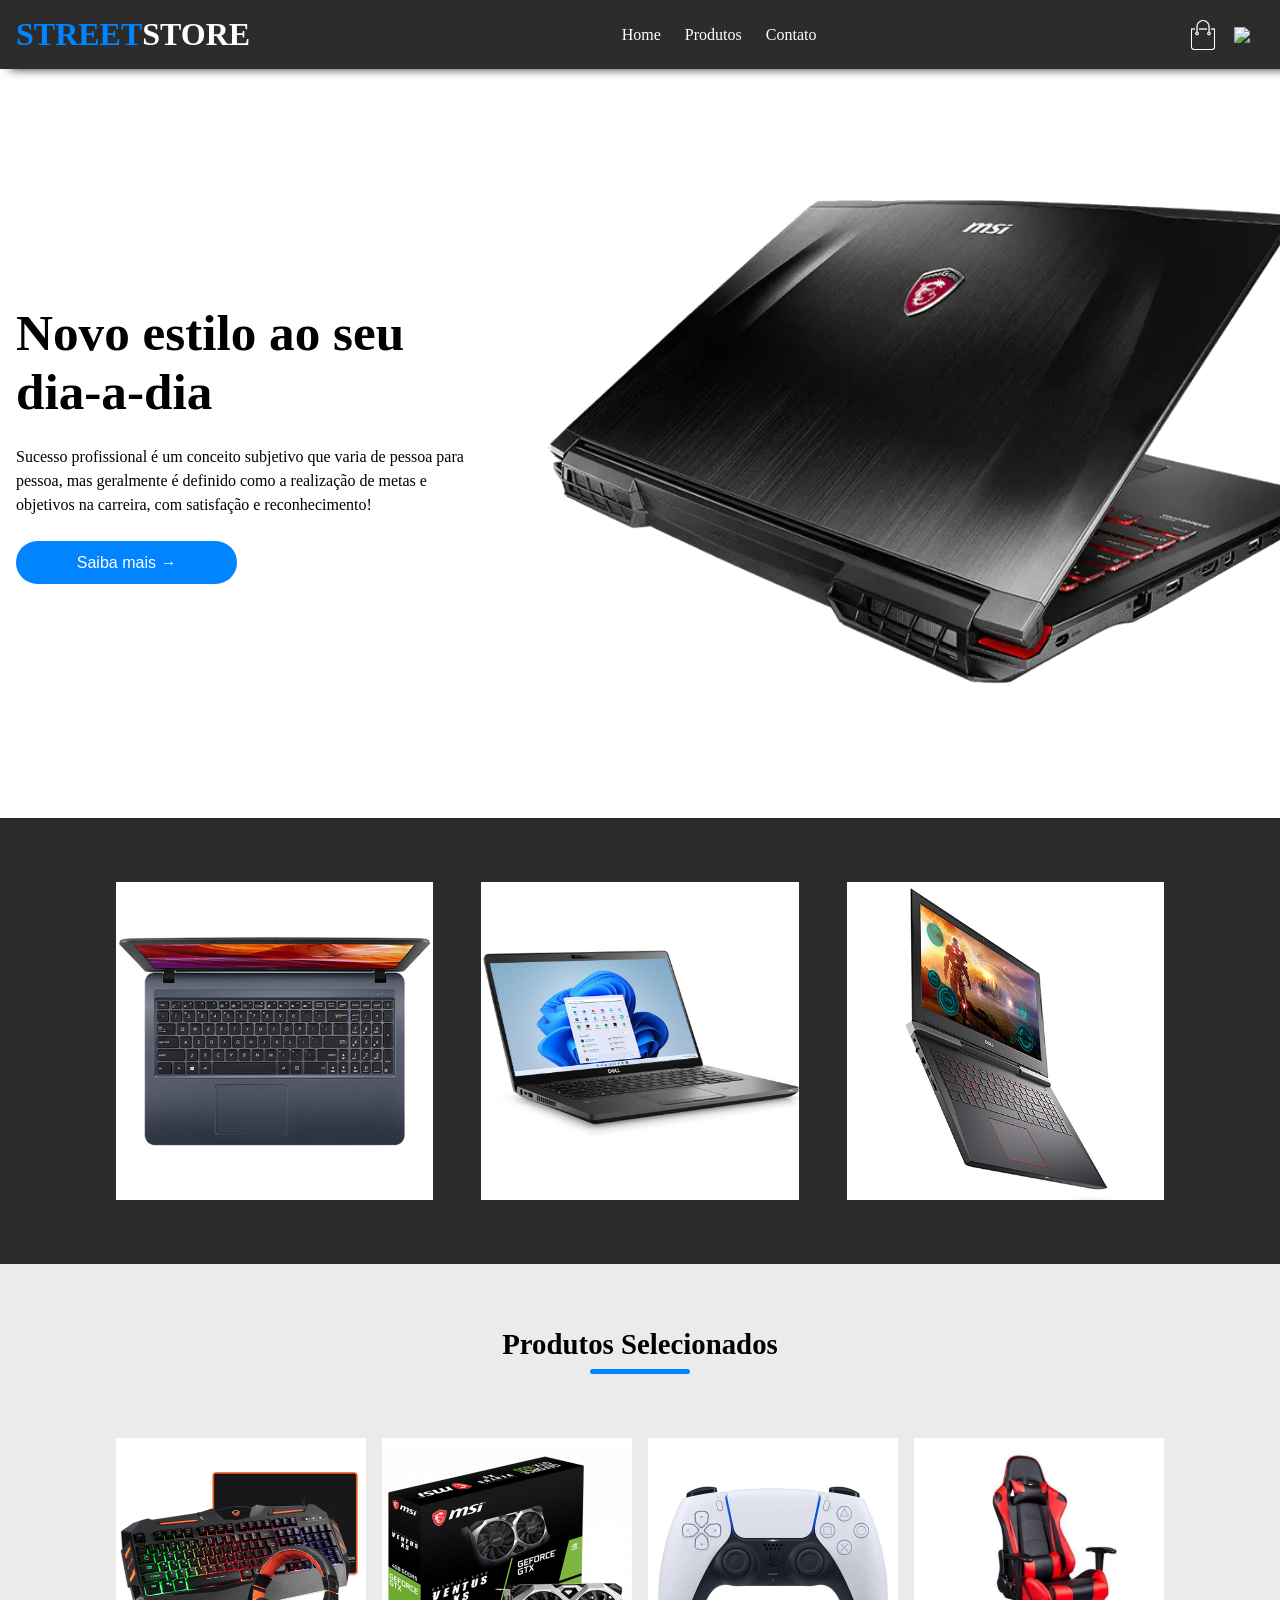
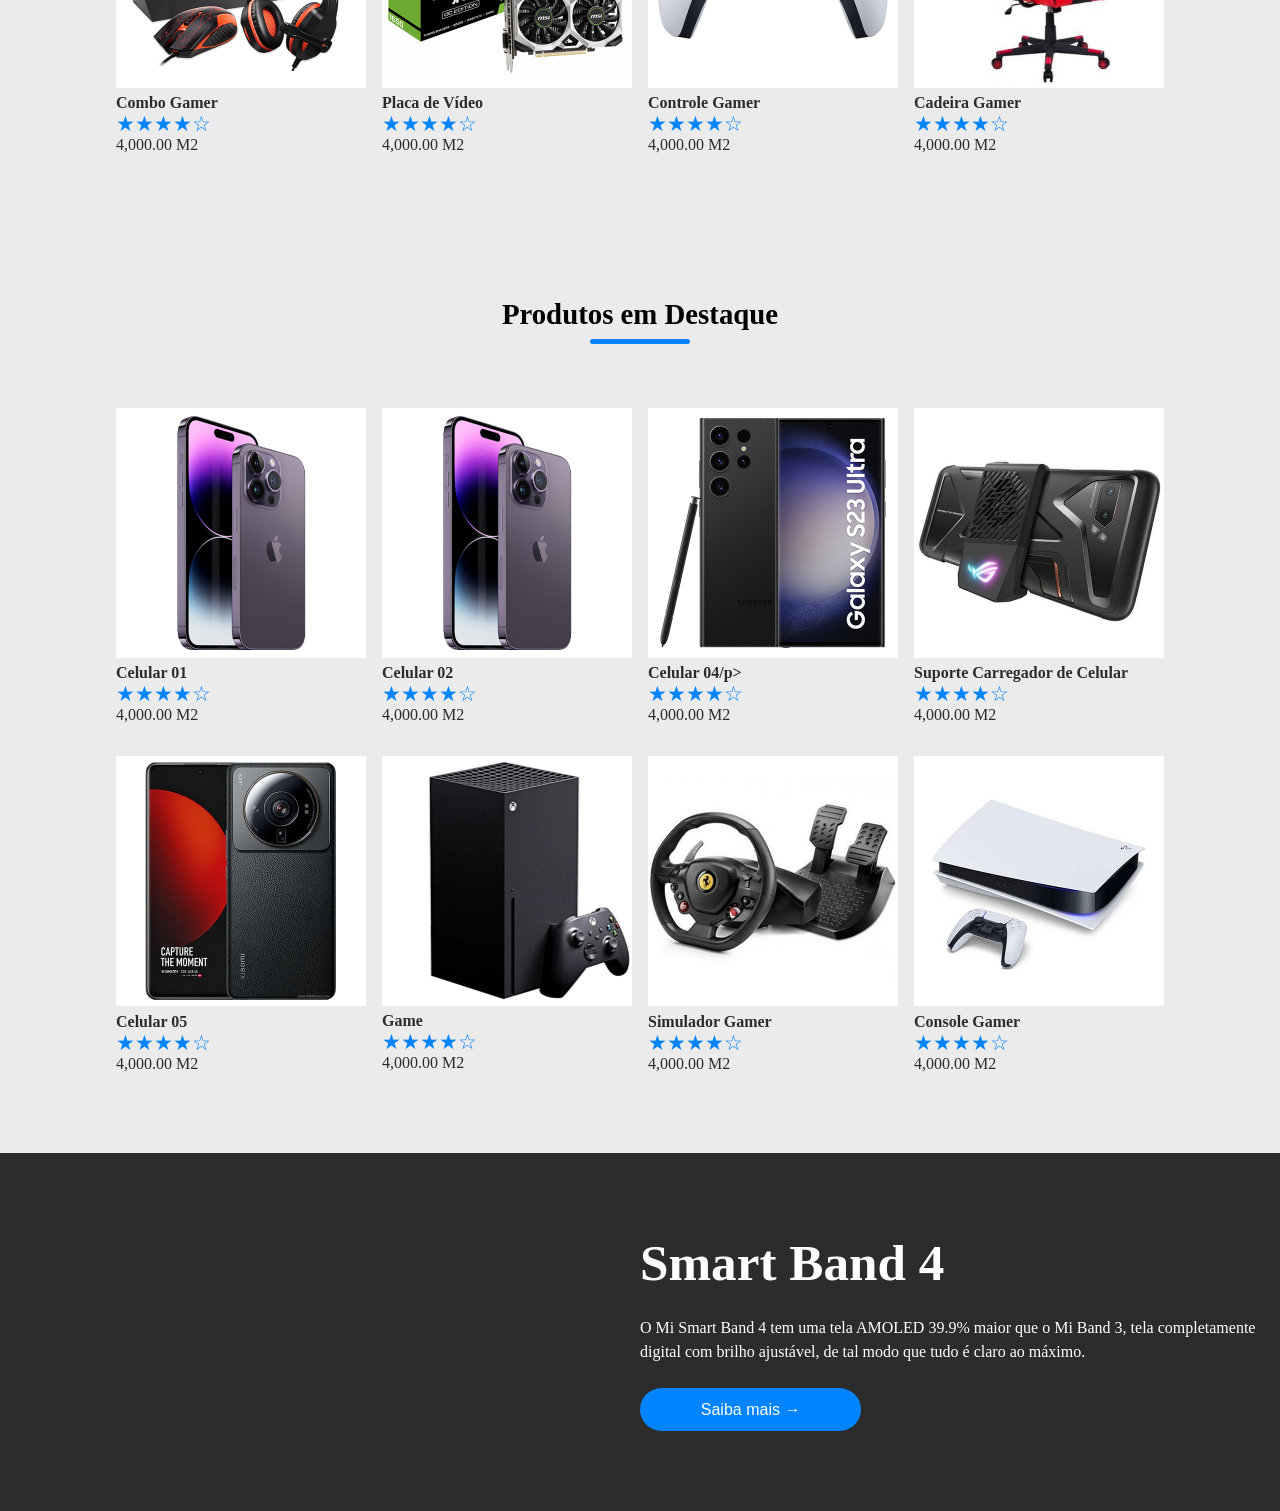
==== index.html @ 82b4ffa1 "Add files via upload" ====
<!DOCTYPE html>
<html lang="pr-br">
<head>
    <meta charset="UTF-8">
    <meta name="viewport" content="width=device-width, initial-scale=1.0">
    <title>Street Store | e-comerce</title>
    <link rel="stylesheet" href="styles/globals.css" />
</head>
<body>
    <div class="navbar show-menu">    
        <div class="header-inner-content">
            <h1 class="logo" >STREET<span>STORE</span></h1>
            <nav>
                 <ul>
                    <li>Home</li>
                    <li>Produtos</li>
                    <li>Contato</li>
                </ul>
            </nav>
            <div class="nav-icon-container">
              <img src="images/cart.png"/>
              <img src="images/menu.png" class="menu-buttom"/>  
            </div>
        </div>
    </div>

    <header>
        <div class="header-inner-content">
            <div class="header-bottom-side">
                <div class="header-bottom-side-left">
                    <h2>Novo estilo ao seu dia-a-dia</h2>
                    <p> Sucesso profissional é um conceito subjetivo que varia de pessoa para pessoa, mas geralmente é definido como a realização de metas e objetivos na carreira, com satisfação e reconhecimento!
                    </p>
                    <button>Saiba mais &#8594;</button>
                </div>
                <div class="header-bottom-side-right">
                    <img src="images/gaming-msi-header.png" alt=""/>
                </div>
            </div>
        </div>
    </header>

    <!-- Main Content -->
     <main>
        <div class="gray-background">
            <div class="page-inner-content">
                <div class="cols cols-3">  <!-- Adicione o traço -->
                    <img src="images/products/product-1.png" alt="" />
                    <img src="images/products/product-2.png" alt="" />
                    <img src="images/products/product-3.png" alt="" />
                </div>
            </div>    
        </div>

        <div>
            <div class="page-inner-content">
                <h3 class="section-title">Produtos Selecionados</h3>
                <div class="subtitle-underline"></div>
                <div class="cols cols-4">
                    <div class="product">
                        <img src="images/products/product-4.png" alt="" />
                        <p class="product-name">Combo Gamer</p>
                        <p class="rate">&#9733;&#9733;&#9733;&#9733;&#9734;</p>
                        <p class="product-price">4,000.00 <span>M2</span></p>
                    </div>
                    <div class="product">
                        <img src="images/products/product-5.png" alt="" />
                        <p class="product-name">Placa de Vídeo</p>
                        <p class="rate">&#9733;&#9733;&#9733;&#9733;&#9734;</p>
                        <p class="product-price">4,000.00 <span>M2</span></p>
                    </div>
                    <div class="product">
                        <img src="images/products/product-6.png" alt="" />
                        <p class="product-name">Controle Gamer</p>
                        <p class="rate">&#9733;&#9733;&#9733;&#9733;&#9734;</p>
                        <p class="product-price">4,000.00 <span>M2</span></p>
                    </div>
                    <div class="product">
                        <img src="images/products/product-7.png" alt="" />
                        <p class="product-name">Cadeira Gamer</p>
                        <p class="rate">&#9733;&#9733;&#9733;&#9733;&#9734;</p>
                        <p class="product-price">4,000.00 <span>M2</span></p>
                    </div>
                </div>
            </div>
             <div>
            <div class="page-inner-content">
                <h3 class="section-title">Produtos em Destaque</h3>
                <div class="subtitle-underline"></div>
                <div class="cols cols-4">
                    <div class="product">
                        <img src="images/products/product-8.png" alt="" />
                        <p class="product-name">Celular 01</p>
                        <p class="rate">&#9733;&#9733;&#9733;&#9733;&#9734;</p>
                        <p class="product-price">4,000.00 <span>M2</span></p>
                    </div>
                    <div class="product">
                        <img src="images/products/product-8.png" alt="" />
                        <p class="product-name">Celular 02</p>
                        <p class="rate">&#9733;&#9733;&#9733;&#9733;&#9734;</p>
                        <p class="product-price">4,000.00 <span>M2</span></p>
                    </div>
                    <div class="product">
                        <img src="images/products/product-9.png" alt="" />
                        <p class="product-name">Celular 04/p>
                        <p class="rate">&#9733;&#9733;&#9733;&#9733;&#9734;</p>
                        <p class="product-price">4,000.00 <span>M2</span></p>
                    </div>
                    <div class="product">
                        <img src="images/products/product-10.png" alt="" />
                        <p class="product-name">Suporte Carregador de Celular</p>
                        <p class="rate">&#9733;&#9733;&#9733;&#9733;&#9734;</p>
                        <p class="product-price">4,000.00 <span>M2</span></p>
                    </div>
                    <div class="product">
                        <img src="images/products/product-11.png" alt="" />
                        <p class="product-name">Celular 05</p>
                        <p class="rate">&#9733;&#9733;&#9733;&#9733;&#9734;</p>
                        <p class="product-price">4,000.00 <span>M2</span></p>
                    </div>
                    <div class="product">
                        <img src="images/products/product-12.png" alt="" />
                        <p class="product-name">Game</p>
                        <p class="rate">&#9733;&#9733;&#9733;&#9733;&#9734;</p>
                        <p class="product-price">4,000.00 <span>M2</span></p>
                    </div>
                    <div class="product">
                        <img src="images/products/product-13.png" alt="" />
                        <p class="product-name">Simulador Gamer</p>
                        <p class="rate">&#9733;&#9733;&#9733;&#9733;&#9734;</p>
                        <p class="product-price">4,000.00 <span>M2</span></p>
                    </div>
                    <div class="product">
                        <img src="images/products/product-14.png" alt="" />
                        <p class="product-name">Console Gamer</p>
                        <p class="rate">&#9733;&#9733;&#9733;&#9733;&#9734;</p>
                        <p class="product-price">4,000.00 <span>M2</span></p>
                    </div>
                </div>
            </div>
        </div>

        <div class="gray-background">
           <div class="header-inner-content">
            <div class="header-bottom-side exclusive-container">
                <div class="header-bottom-side-left">
                    <h2>Smart Band 4</h2>
                    <p> O Mi Smart Band 4 tem uma tela AMOLED 39.9% maior que o Mi Band 3, tela completamente digital com brilho ajustável, de tal modo que tudo é claro ao máximo.
                    </p>
                    <button>Saiba mais &#8594;</button>
                </div>
                <div class="header-bottom-side-right">
                    <img src="images/exclusive.png" alt=""/>
                </div>
            </div>
        </div> 
     </main>

    <script>
    const navbar = document.querySelector(".navbar");
    const menuButton = document.querySelector(".menu-button");  <!-- Corrigido o nome da variável -->

    menuButton.addEventListener("click", () => {
        navbar.classList.toggle("show-menu");  <!-- Corrigido classList -->
    });
</script>
</body>
</html>
---- styles/globals.css ----
*{
    box-sizing: border-box;
    padding: 0;
    margin: 0;
}

.body{
    font-family: Arial;
}

.header-inner-content{
    max-width: 1300px;
    margin-left: auto;
    margin-right: auto;
}

.navbar{
    background-color: #2c2c2c;
    padding: 1rem;
    position: sticky;
    top: 0;
    box-shadow: 10px 0px 10px #2c2c2c;
    z-index: 99;
}

.navbar>div{
    display: flex;
    align-items: center;
    justify-content: space-between;
    position: relative;
}

.navbar .header-inner-content nav ul {
    display: flex;
    list-style: none;
    gap: 1.5rem;
}

.navbar .header-inner-content nav ul li {
    color: #fff;
    cursor: pointer;
    transition: all 0.2s;
}

.navbar .header-inner-content nav ul li:hover {
    transform: translateY(-5px);
    font-weight: bold;
}
.logo{
   color: #0084ff; 
}

.logo span{
    color:#fff
}

.nav-ul{
    display: flex;
    list-style: none;
    align-items: center;
}

.nav-icon-container{
   display: flex; 
   align-items: center;
}

.nav-icon-container img{
    width: 30px;
    cursor: pointer;
}

.nav-icon-container img:first-child{
    margin-right: 1rem;
}

.nav-ul-li{
    color: #fff;
    margin-right: 1.5rem;
    cursor: pointer;
}

.nav-ul-li: hover{
    transform: translateY(-5px);
    Transition: all 0.2s;
    font-weight: bold; 
}

.menu-button{
    display: block;
    cursor: pointer;
}

.header{
    background-image: radial-gradient(#fff,#c7c7c7);
}

.header-bottom-side{
    display:flex;
    align-items: center;
    justify-self: center;
    padding: 1rem;
}

.header-bottom-side-left{
    height: 100%;
    flex-basis: 50%;
}

.header-bottom-side-left h2{
    font-size: 3.2rem;
    margin-bottom: 1.5rem;
}

.header-bottom-side-left p{
    line-height: 1.5rem;
    margin-bottom: 1.5rem;
}

.header-bottom-side-left button{
    background-color: #0084ff;
    border: none;
    cursor: pointer;
    padding: 0.8rem 3.8rem;
    border-radius: 9999px;
    color:#fff;
    font-weight: 500;
    font-size: 1rem;
    transition: all 0.2s;
}

.header-bottom-side-left button:hover{
    background-color: #004c94;
}

.header-bottom-side-hight{
    flex-basis: 50%;
    display: flex;
    align-items: center;
    justify-content: center;
}

.header-bottom-side-right img{
    width: 115%;
}

/* Media Queries */
@media (max-width: 801px){
    .logo{
        font-size: 1.2rem;
    }

    .menu-button{
        display:none;
        
    }

    .header-bottom-side{
        flex-direction: column;
        text-align: center;
        padding-top: 4rem;
    }

    .nav{
        position: absolute;
        background-color: #2c2c2c;
        width: 100%;
        top: 47px;
        display: block;
    }

    .show-menu nav{
        display: block;
    }

    .nav-ul{
        flex-direction: column;
    }

    .nav-ul-li{
        text-align:center;
        padding: 0.8rem;
    }

}

/* Header */

/* Main Content */

main{
    background-color: #ebebeb;
}

.gray-background{
    background-color: #2c2c2c;
}

.page-inner-content{
    max-width: 1080px;
    margin: 0 auto;
}

.cols{
    display: grid;
    justify-content: space-evenly;
    padding: 4rem 1rem;
}

.cols-3{
    grid-template-columns: repeat(3, 1fr);
    gap: 3rem;
}

.cols-3 img{
    max-width: 100%;
}

.cols-4 img{
    max-width: 100%;
}

.cols-4{
    grid-template-columns: repeat(4, 1fr);
    gap: 1rem;  
}

.cols>*{
    cursor: pointer;
    transition: all 0.2s;
}

.cols>*:hover{
    transform: translateY(-5px);
}

.section-title{
    text-align: center;
    margin-top: 4rem;
    font-size: 1.8rem;

}

.subtitle-underline{
    width: 100px;
    height: 5px;
    background: #0084ff;
    border-radius: 9999px;
    margin: 8px auto 0 auto;
}

.product{
    color: #2c2c2c;
    margin-bottom: 1rem;
    display: flex;
    flex-direction: column;
}

.product-name{
    font-weight: 600;
    margin-top: 0.4rem;
}

.rate{
    color: #0084ff;
    font-size: 1.3rem;
}

.product-price apan{
    font-weight: 600;
}

.exclusive-container{
    color: #fff;
    flex-direction: row-reverse;
    padding: 5rem 1rem;   
}

.exclusive-container img{
    max-width: 500px;

}
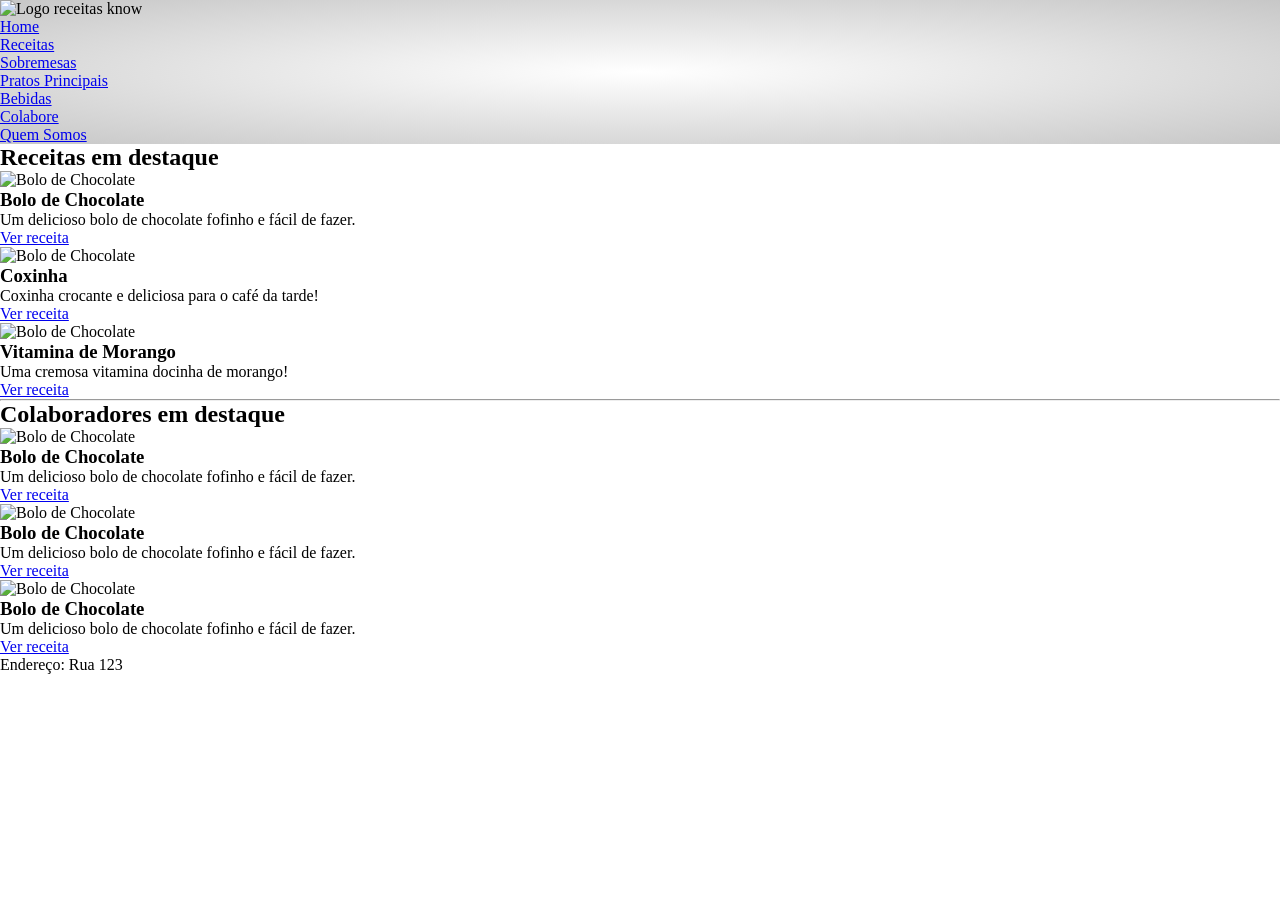
==== commit bb34bcb6: "Add files via upload" ====
--- a/index.html
+++ b/index.html
@@ -1,169 +1,93 @@
 <!DOCTYPE html>
-<html lang="pr-br">
+<html lang="pt-br">
+
 <head>
     <meta charset="UTF-8">
     <meta name="viewport" content="width=device-width, initial-scale=1.0">
-    <title>Street Store | e-comerce</title>
-    <link rel="stylesheet" href="styles/globals.css" />
+    <link rel="stylesheet" href="styles/globals.css">
+    <title>Receitas Know</title>
+    <link rel="icon" type="image/x-icon" href="imagens/favicon.ico">
 </head>
+
 <body>
-    <div class="navbar show-menu">    
-        <div class="header-inner-content">
-            <h1 class="logo" >STREET<span>STORE</span></h1>
-            <nav>
-                 <ul>
-                    <li>Home</li>
-                    <li>Produtos</li>
-                    <li>Contato</li>
-                </ul>
-            </nav>
-            <div class="nav-icon-container">
-              <img src="images/cart.png"/>
-              <img src="images/menu.png" class="menu-buttom"/>  
+    <header class="header"">
+        <img src=" imagens/logo2.png" alt="Logo receitas know" width="2000" height="130px">
+
+        <nav>
+            <ul class="menu">
+                <li><a href="#">Home</a></li>
+                <li class="dropdown">
+                    <a href="#">Receitas</a>
+                    <ul class="submenu">
+                        <li><a href="#">Sobremesas</a></li>
+                        <li><a href="#">Pratos Principais</a></li>
+                        <li><a href="#">Bebidas</a></li>
+                    </ul>
+                </li>
+                <li><a href="#">Colabore</a></li>
+                <li><a href="#">Quem Somos</a></li>
+            </ul>
+        </nav>
+    </header>
+
+    <!--FAZER TODO O SITE DENTRO DESSA DIV, PROIBIDO EXCLUIR ELA-->
+    <div id="sitetodo">
+        <h2>Receitas em destaque</h2>
+        <div class="tabelareceitas">
+            <div class="card">
+                <img src="imagens/bolochocolate.jpg" alt="Bolo de Chocolate">
+                <h3>Bolo de Chocolate</h3>
+                <p>Um delicioso bolo de chocolate fofinho e fácil de fazer.</p>
+                <a href="#" class="btn">Ver receita</a>
+            </div>
+
+            <div class="card">
+                <img src="imagens/coxinha.jpg" alt="Bolo de Chocolate">
+                <h3>Coxinha</h3>
+                <p>Coxinha crocante e deliciosa para o café da tarde!</p>
+                <a href="#" class="btn">Ver receita</a>
+            </div>
+
+            <div class="card">
+                <img src="imagens/vitmorango.jpg" alt="Bolo de Chocolate">
+                <h3>Vitamina de Morango</h3>
+                <p>Uma cremosa vitamina docinha de morango!</p>
+                <a href="#" class="btn">Ver receita</a>
+            </div>
+        </div>
+
+        <hr>
+
+        <h2>Colaboradores em destaque</h2>
+
+        <div class="tabelareceitas">
+            <div class="card">
+                <img src="imagens/bolochocolate.jpg" alt="Bolo de Chocolate">
+                <h3>Bolo de Chocolate</h3>
+                <p>Um delicioso bolo de chocolate fofinho e fácil de fazer.</p>
+                <a href="#" class="btn">Ver receita</a>
+            </div>
+
+            <div class="card">
+                <img src="imagens/bolochocolate.jpg" alt="Bolo de Chocolate">
+                <h3>Bolo de Chocolate</h3>
+                <p>Um delicioso bolo de chocolate fofinho e fácil de fazer.</p>
+                <a href="#" class="btn">Ver receita</a>
+            </div>
+
+            <div class="card">
+                <img src="imagens/bolochocolate.jpg" alt="Bolo de Chocolate">
+                <h3>Bolo de Chocolate</h3>
+                <p>Um delicioso bolo de chocolate fofinho e fácil de fazer.</p>
+                <a href="#" class="btn">Ver receita</a>
             </div>
         </div>
     </div>
 
-    <header>
-        <div class="header-inner-content">
-            <div class="header-bottom-side">
-                <div class="header-bottom-side-left">
-                    <h2>Novo estilo ao seu dia-a-dia</h2>
-                    <p> Sucesso profissional é um conceito subjetivo que varia de pessoa para pessoa, mas geralmente é definido como a realização de metas e objetivos na carreira, com satisfação e reconhecimento!
-                    </p>
-                    <button>Saiba mais &#8594;</button>
-                </div>
-                <div class="header-bottom-side-right">
-                    <img src="images/gaming-msi-header.png" alt=""/>
-                </div>
-            </div>
-        </div>
-    </header>
 
-    <!-- Main Content -->
-     <main>
-        <div class="gray-background">
-            <div class="page-inner-content">
-                <div class="cols cols-3">  <!-- Adicione o traço -->
-                    <img src="images/products/product-1.png" alt="" />
-                    <img src="images/products/product-2.png" alt="" />
-                    <img src="images/products/product-3.png" alt="" />
-                </div>
-            </div>    
-        </div>
+    <footer>
+        <p>Endereço: Rua 123</p>
+    </footer>
+</body>
 
-        <div>
-            <div class="page-inner-content">
-                <h3 class="section-title">Produtos Selecionados</h3>
-                <div class="subtitle-underline"></div>
-                <div class="cols cols-4">
-                    <div class="product">
-                        <img src="images/products/product-4.png" alt="" />
-                        <p class="product-name">Combo Gamer</p>
-                        <p class="rate">&#9733;&#9733;&#9733;&#9733;&#9734;</p>
-                        <p class="product-price">4,000.00 <span>M2</span></p>
-                    </div>
-                    <div class="product">
-                        <img src="images/products/product-5.png" alt="" />
-                        <p class="product-name">Placa de Vídeo</p>
-                        <p class="rate">&#9733;&#9733;&#9733;&#9733;&#9734;</p>
-                        <p class="product-price">4,000.00 <span>M2</span></p>
-                    </div>
-                    <div class="product">
-                        <img src="images/products/product-6.png" alt="" />
-                        <p class="product-name">Controle Gamer</p>
-                        <p class="rate">&#9733;&#9733;&#9733;&#9733;&#9734;</p>
-                        <p class="product-price">4,000.00 <span>M2</span></p>
-                    </div>
-                    <div class="product">
-                        <img src="images/products/product-7.png" alt="" />
-                        <p class="product-name">Cadeira Gamer</p>
-                        <p class="rate">&#9733;&#9733;&#9733;&#9733;&#9734;</p>
-                        <p class="product-price">4,000.00 <span>M2</span></p>
-                    </div>
-                </div>
-            </div>
-             <div>
-            <div class="page-inner-content">
-                <h3 class="section-title">Produtos em Destaque</h3>
-                <div class="subtitle-underline"></div>
-                <div class="cols cols-4">
-                    <div class="product">
-                        <img src="images/products/product-8.png" alt="" />
-                        <p class="product-name">Celular 01</p>
-                        <p class="rate">&#9733;&#9733;&#9733;&#9733;&#9734;</p>
-                        <p class="product-price">4,000.00 <span>M2</span></p>
-                    </div>
-                    <div class="product">
-                        <img src="images/products/product-8.png" alt="" />
-                        <p class="product-name">Celular 02</p>
-                        <p class="rate">&#9733;&#9733;&#9733;&#9733;&#9734;</p>
-                        <p class="product-price">4,000.00 <span>M2</span></p>
-                    </div>
-                    <div class="product">
-                        <img src="images/products/product-9.png" alt="" />
-                        <p class="product-name">Celular 04/p>
-                        <p class="rate">&#9733;&#9733;&#9733;&#9733;&#9734;</p>
-                        <p class="product-price">4,000.00 <span>M2</span></p>
-                    </div>
-                    <div class="product">
-                        <img src="images/products/product-10.png" alt="" />
-                        <p class="product-name">Suporte Carregador de Celular</p>
-                        <p class="rate">&#9733;&#9733;&#9733;&#9733;&#9734;</p>
-                        <p class="product-price">4,000.00 <span>M2</span></p>
-                    </div>
-                    <div class="product">
-                        <img src="images/products/product-11.png" alt="" />
-                        <p class="product-name">Celular 05</p>
-                        <p class="rate">&#9733;&#9733;&#9733;&#9733;&#9734;</p>
-                        <p class="product-price">4,000.00 <span>M2</span></p>
-                    </div>
-                    <div class="product">
-                        <img src="images/products/product-12.png" alt="" />
-                        <p class="product-name">Game</p>
-                        <p class="rate">&#9733;&#9733;&#9733;&#9733;&#9734;</p>
-                        <p class="product-price">4,000.00 <span>M2</span></p>
-                    </div>
-                    <div class="product">
-                        <img src="images/products/product-13.png" alt="" />
-                        <p class="product-name">Simulador Gamer</p>
-                        <p class="rate">&#9733;&#9733;&#9733;&#9733;&#9734;</p>
-                        <p class="product-price">4,000.00 <span>M2</span></p>
-                    </div>
-                    <div class="product">
-                        <img src="images/products/product-14.png" alt="" />
-                        <p class="product-name">Console Gamer</p>
-                        <p class="rate">&#9733;&#9733;&#9733;&#9733;&#9734;</p>
-                        <p class="product-price">4,000.00 <span>M2</span></p>
-                    </div>
-                </div>
-            </div>
-        </div>
-
-        <div class="gray-background">
-           <div class="header-inner-content">
-            <div class="header-bottom-side exclusive-container">
-                <div class="header-bottom-side-left">
-                    <h2>Smart Band 4</h2>
-                    <p> O Mi Smart Band 4 tem uma tela AMOLED 39.9% maior que o Mi Band 3, tela completamente digital com brilho ajustável, de tal modo que tudo é claro ao máximo.
-                    </p>
-                    <button>Saiba mais &#8594;</button>
-                </div>
-                <div class="header-bottom-side-right">
-                    <img src="images/exclusive.png" alt=""/>
-                </div>
-            </div>
-        </div> 
-     </main>
-
-    <script>
-    const navbar = document.querySelector(".navbar");
-    const menuButton = document.querySelector(".menu-button");  <!-- Corrigido o nome da variável -->
-
-    menuButton.addEventListener("click", () => {
-        navbar.classList.toggle("show-menu");  <!-- Corrigido classList -->
-    });
-</script>
-</body>
-</html>
-
+</html>
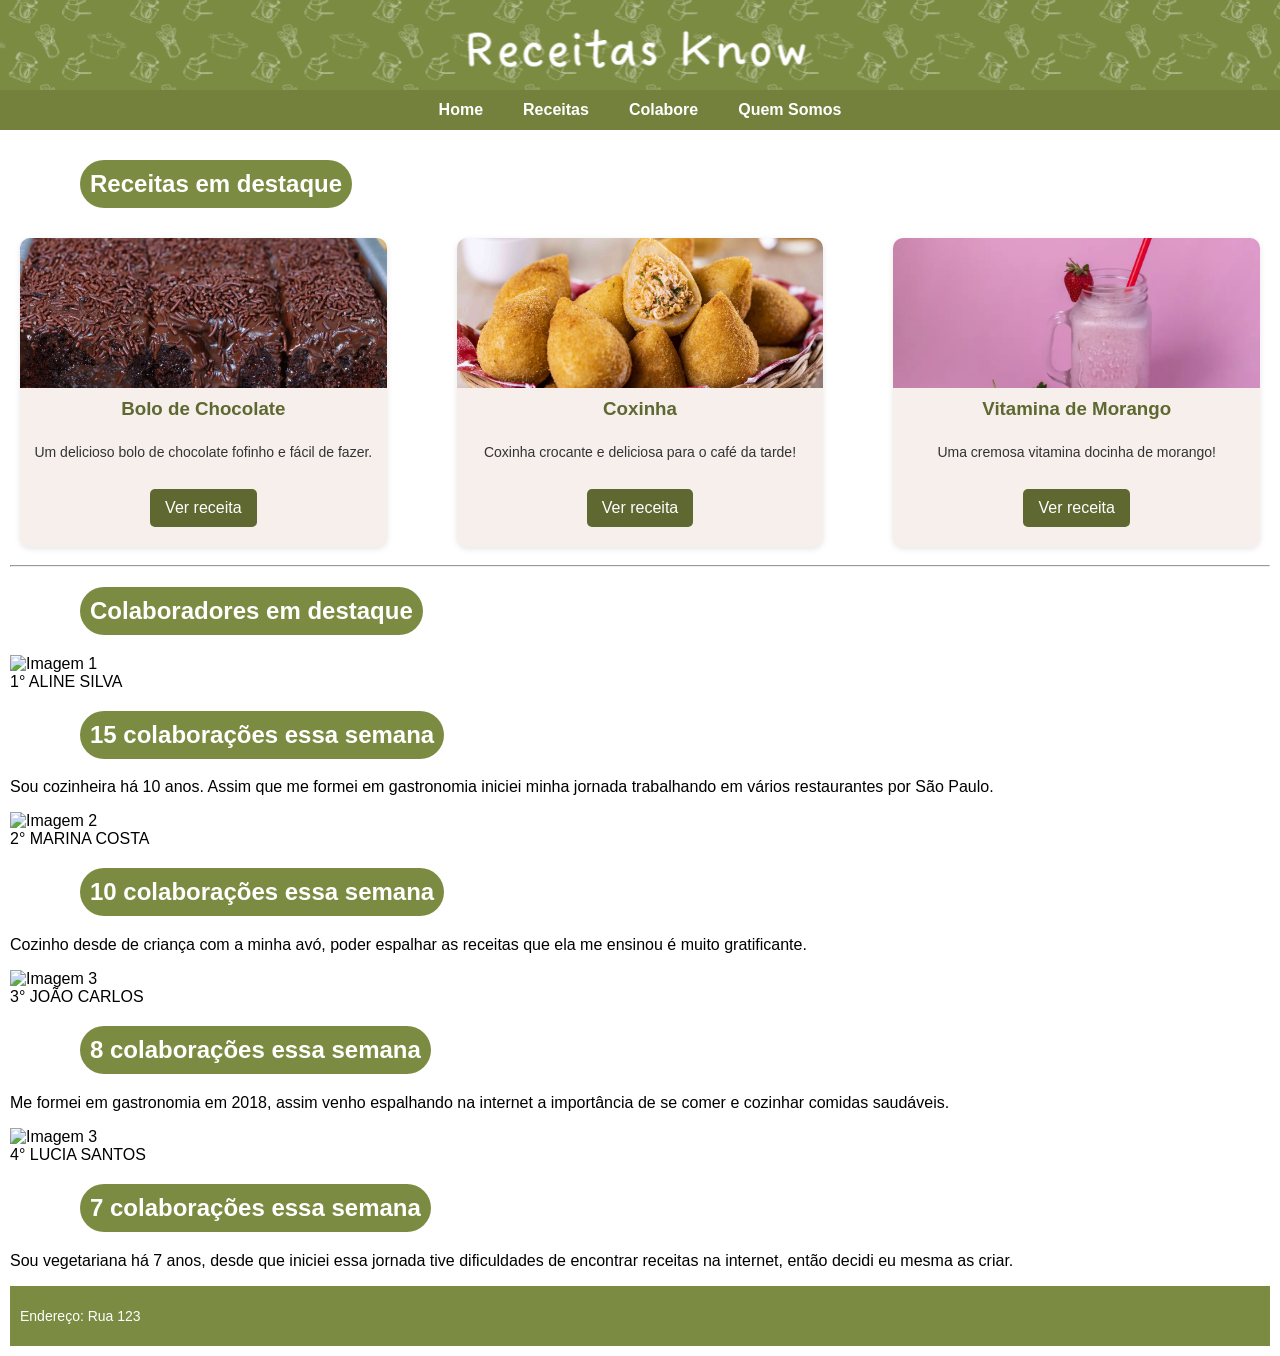
==== commit 08162450: "Add files via upload" ====
--- a/index.html
+++ b/index.html
@@ -59,35 +59,51 @@
         <hr>
 
         <h2>Colaboradores em destaque</h2>
-
-        <div class="tabelareceitas">
-            <div class="card">
-                <img src="imagens/bolochocolate.jpg" alt="Bolo de Chocolate">
-                <h3>Bolo de Chocolate</h3>
-                <p>Um delicioso bolo de chocolate fofinho e fácil de fazer.</p>
-                <a href="#" class="btn">Ver receita</a>
+        <div class="container">
+            <div class="cardcolab">
+                <img src="imagens/cozinheira1.jpg" alt="Imagem 1">
+                <div class="info">
+                    <span class="nomepessoa">1° ALINE SILVA</span>
+                    <h2 id="titulo">15 colaborações essa semana</h2>
+                    <p class="descricao">Sou cozinheira há 10 anos. Assim que me formei em gastronomia iniciei minha jornada trabalhando em vários restaurantes por São Paulo.</p>
+                </div>
             </div>
 
-            <div class="card">
-                <img src="imagens/bolochocolate.jpg" alt="Bolo de Chocolate">
-                <h3>Bolo de Chocolate</h3>
-                <p>Um delicioso bolo de chocolate fofinho e fácil de fazer.</p>
-                <a href="#" class="btn">Ver receita</a>
+            <div class="cardcolab">
+                <img src="imagens/cozinheira2.jpg" alt="Imagem 2">
+                <div class="info">
+                    <span class="nomepessoa">2° MARINA COSTA</span>
+                    <h2 id="titulo">10 colaborações essa semana</h2>
+                    <p class="descricao">Cozinho desde de criança com a minha avó, poder espalhar as receitas que ela me ensinou é muito gratificante.</p>
+                </div>
             </div>
 
-            <div class="card">
-                <img src="imagens/bolochocolate.jpg" alt="Bolo de Chocolate">
-                <h3>Bolo de Chocolate</h3>
-                <p>Um delicioso bolo de chocolate fofinho e fácil de fazer.</p>
-                <a href="#" class="btn">Ver receita</a>
+            <div class="cardcolab">
+                <img src="imagens/cozinheiro3.jpg" alt="Imagem 3">
+                <div class="info">
+                    <span class="nomepessoa">3° JOÃO CARLOS</span>
+                    <h2 id="titulo">8 colaborações essa semana</h2>
+                    <p class="descricao">Me formei em gastronomia em 2018, assim venho espalhando na internet a importância de se comer e cozinhar comidas saudáveis.</p>
+                </div>
             </div>
+
+            <div class="cardcolab">
+                <img src="imagens/cozinheira4.jpg" alt="Imagem 3">
+                <div class="info">
+                    <span class="nomepessoa">4° LUCIA SANTOS</span>
+                    <h2 id="titulo">7 colaborações essa semana</h2>
+                    <p class="descricao">Sou vegetariana há 7 anos, desde que iniciei essa jornada tive dificuldades de encontrar receitas na internet, então decidi eu mesma as criar.</p>
+                    </div>
+                </div>
+
+        
         </div>
-    </div>
+        <footer>
+            <p>Endereço: Rua 123</p>
+        </footer>
+        
 
-
-    <footer>
-        <p>Endereço: Rua 123</p>
-    </footer>
+        
 </body>
 
 </html>
--- a/styles/globals.css
+++ b/styles/globals.css
@@ -1,282 +1,232 @@
-*{
-    box-sizing: border-box;
-    padding: 0;
-    margin: 0;
-}
-
-.body{
-    font-family: Arial;
-}
-
-.header-inner-content{
-    max-width: 1300px;
-    margin-left: auto;
-    margin-right: auto;
-}
-
-.navbar{
-    background-color: #2c2c2c;
-    padding: 1rem;
-    position: sticky;
-    top: 0;
-    box-shadow: 10px 0px 10px #2c2c2c;
-    z-index: 99;
-}
-
-.navbar>div{
-    display: flex;
-    align-items: center;
-    justify-content: space-between;
-    position: relative;
-}
-
-.navbar .header-inner-content nav ul {
-    display: flex;
-    list-style: none;
-    gap: 1.5rem;
-}
-
-.navbar .header-inner-content nav ul li {
-    color: #fff;
-    cursor: pointer;
-    transition: all 0.2s;
-}
-
-.navbar .header-inner-content nav ul li:hover {
-    transform: translateY(-5px);
-    font-weight: bold;
-}
-.logo{
-   color: #0084ff; 
-}
-
-.logo span{
-    color:#fff
-}
-
-.nav-ul{
-    display: flex;
-    list-style: none;
-    align-items: center;
-}
-
-.nav-icon-container{
-   display: flex; 
-   align-items: center;
-}
-
-.nav-icon-container img{
-    width: 30px;
-    cursor: pointer;
-}
-
-.nav-icon-container img:first-child{
-    margin-right: 1rem;
-}
-
-.nav-ul-li{
-    color: #fff;
-    margin-right: 1.5rem;
-    cursor: pointer;
-}
-
-.nav-ul-li: hover{
-    transform: translateY(-5px);
-    Transition: all 0.2s;
-    font-weight: bold; 
-}
-
-.menu-button{
-    display: block;
-    cursor: pointer;
-}
-
-.header{
-    background-image: radial-gradient(#fff,#c7c7c7);
-}
-
-.header-bottom-side{
-    display:flex;
-    align-items: center;
-    justify-self: center;
-    padding: 1rem;
-}
-
-.header-bottom-side-left{
-    height: 100%;
-    flex-basis: 50%;
-}
-
-.header-bottom-side-left h2{
-    font-size: 3.2rem;
-    margin-bottom: 1.5rem;
-}
-
-.header-bottom-side-left p{
-    line-height: 1.5rem;
-    margin-bottom: 1.5rem;
-}
-
-.header-bottom-side-left button{
-    background-color: #0084ff;
-    border: none;
-    cursor: pointer;
-    padding: 0.8rem 3.8rem;
-    border-radius: 9999px;
-    color:#fff;
-    font-weight: 500;
-    font-size: 1rem;
-    transition: all 0.2s;
-}
-
-.header-bottom-side-left button:hover{
-    background-color: #004c94;
-}
-
-.header-bottom-side-hight{
-    flex-basis: 50%;
-    display: flex;
-    align-items: center;
-    justify-content: center;
-}
-
-.header-bottom-side-right img{
-    width: 115%;
-}
-
-/* Media Queries */
-@media (max-width: 801px){
-    .logo{
-        font-size: 1.2rem;
-    }
-
-    .menu-button{
-        display:none;
-        
-    }
-
-    .header-bottom-side{
-        flex-direction: column;
-        text-align: center;
-        padding-top: 4rem;
-    }
-
-    .nav{
-        position: absolute;
-        background-color: #2c2c2c;
-        width: 100%;
-        top: 47px;
-        display: block;
-    }
-
-    .show-menu nav{
-        display: block;
-    }
-
-    .nav-ul{
-        flex-direction: column;
-    }
-
-    .nav-ul-li{
-        text-align:center;
-        padding: 0.8rem;
-    }
-
-}
-
-/* Header */
-
-/* Main Content */
-
-main{
-    background-color: #ebebeb;
-}
-
-.gray-background{
-    background-color: #2c2c2c;
-}
-
-.page-inner-content{
-    max-width: 1080px;
-    margin: 0 auto;
-}
-
-.cols{
-    display: grid;
-    justify-content: space-evenly;
-    padding: 4rem 1rem;
-}
-
-.cols-3{
-    grid-template-columns: repeat(3, 1fr);
-    gap: 3rem;
-}
-
-.cols-3 img{
-    max-width: 100%;
-}
-
-.cols-4 img{
-    max-width: 100%;
-}
-
-.cols-4{
-    grid-template-columns: repeat(4, 1fr);
-    gap: 1rem;  
-}
-
-.cols>*{
-    cursor: pointer;
-    transition: all 0.2s;
-}
-
-.cols>*:hover{
-    transform: translateY(-5px);
-}
-
-.section-title{
-    text-align: center;
-    margin-top: 4rem;
-    font-size: 1.8rem;
-
-}
-
-.subtitle-underline{
-    width: 100px;
-    height: 5px;
-    background: #0084ff;
-    border-radius: 9999px;
-    margin: 8px auto 0 auto;
-}
-
-.product{
-    color: #2c2c2c;
-    margin-bottom: 1rem;
-    display: flex;
-    flex-direction: column;
-}
-
-.product-name{
-    font-weight: 600;
-    margin-top: 0.4rem;
-}
-
-.rate{
-    color: #0084ff;
-    font-size: 1.3rem;
-}
-
-.product-price apan{
-    font-weight: 600;
-}
-
-.exclusive-container{
-    color: #fff;
-    flex-direction: row-reverse;
-    padding: 5rem 1rem;   
-}
-
-.exclusive-container img{
-    max-width: 500px;
-
-}+
+.header {
+  background-color: #7b8b41;
+  height: 90px;
+  width: 100%;
+  position: fixed;
+  top: 0;
+  right: 0;   
+  text-align: center;
+  padding: 5px;
+  display: flex;
+  justify-content: center;
+  align-items: center;
+}
+
+body {
+  background-color: #FFFFFF;
+  margin: 0;
+  padding: 0;
+  font-family: Arial, sans-serif;
+}
+
+/* rodapé */
+footer {
+  background-color: #7b8b41;
+  height: 60px;
+  max-width: 100%;
+  position: flex;
+  bottom: 0;
+  right: 0;   
+  display: flex;
+  align-items: center;
+  padding-left: 10px;
+  color: #fff;
+  font-size: 14px;
+}
+
+
+
+
+
+
+
+
+
+
+
+
+
+
+
+
+/* nav logo abaixo do header */
+nav {
+  background-color: #73813d;
+  height: 40px;            /* altura mais fina */
+  width: 100%;
+  position: fixed;
+  top: 90px;               /* logo abaixo do header */
+  right: 0;   
+  z-index: 999;
+  font-family: Arial, Helvetica, sans-serif;
+}
+
+/* menu principal */
+.menu {
+  list-style: none;
+  display: flex;
+  justify-content: center;
+  margin: 0;
+  padding: 0;
+  height: 40px;            /* mesma altura do nav */
+}
+
+.menu li {
+  position: relative; /* para submenu */
+  height: 40px;
+}
+
+.menu a {
+  display: flex;
+  align-items: center;     /* centraliza verticalmente */
+  height: 40px;            /* mesma altura do nav */
+  padding: 0 20px;         /* horizontal somente */
+  color: white;
+  text-decoration: none;
+  font-weight: bold;
+}
+
+.menu a:hover {
+  background-color: #7b8b41;
+  border-radius: 0;        /* sem borda arredondada para ficar rente */
+}
+
+/* submenu */
+.submenu {
+  display: none;
+  position: absolute;
+  top: 40px; /* altura do nav */
+  left: -35px;
+  background-color: #7b8b41;
+  list-style: none;
+  min-width: 180px;
+  z-index: 1000;
+  margin: 0;
+  padding: 0;
+}
+
+.submenu li {
+  width: 100%;
+}
+
+.submenu a {
+  padding: 10px 15px;
+  display: block;
+}
+
+.dropdown:hover .submenu {
+  display: block;
+}
+
+.submenu a:hover {
+  background-color: #7b8b41;
+}
+
+#receita{
+    border: black;
+    width: 50px;
+    height: 50px;
+    background-color: black;
+}
+
+
+
+
+
+
+
+
+
+
+
+
+
+
+
+
+
+
+/*CSS DOS CARTOES DE RECEITA*/
+.card {
+  background-color: #f6efeb;
+  border-radius: 10px;
+  overflow: hidden;
+  box-shadow: 0 2px 6px rgba(0, 0, 0, 0.1);
+  text-align: center;
+  display: flex;
+  flex-direction: column;
+  margin: 10px;
+  width: 500px; /* largura fixa do card */
+  transition: transform 0.3s;
+}
+
+.card:hover {
+  transform: scale(1.02);
+}
+
+.card img {
+  width: 100%;
+  height: 150px;
+  object-fit: cover;
+}
+
+.card h3 {
+  margin: 10px 0;
+  color: #5f6830;
+}
+
+.card p {
+  padding: 0 10px;
+  font-size: 14px;
+  color: #333;
+}
+
+.btn {
+  display: inline-block;
+  margin: 15px auto 20px;
+  padding: 10px 15px;
+  background-color: #5f6830;
+  color: white;
+  text-decoration: none;
+  border-radius: 5px;
+  transition: background-color 0.3s;
+}
+
+.btn:hover {
+  background-color: #4c5325;
+}
+
+
+
+
+#sitetodo{
+    margin-top: 130px;
+    padding: 10px;
+    justify-content: center;
+}
+
+h2{
+    margin-left: 70px;
+    background-color: #7b8b41;
+    color: #FFFFFF;
+    border-radius: 40px;
+    padding: 10px;
+    text-align: center;
+    width:fit-content;
+}
+
+hr{
+    color: #7b8b41;
+}
+
+/*tabela receitas*/
+.tabelareceitas{
+    width: 100%;
+    column-count: 3;
+    column-gap: 50px;
+    display: flex;
+    justify-content: space-evenly;
+    align-items: center;
+    /*padding: 5px;*/
+}
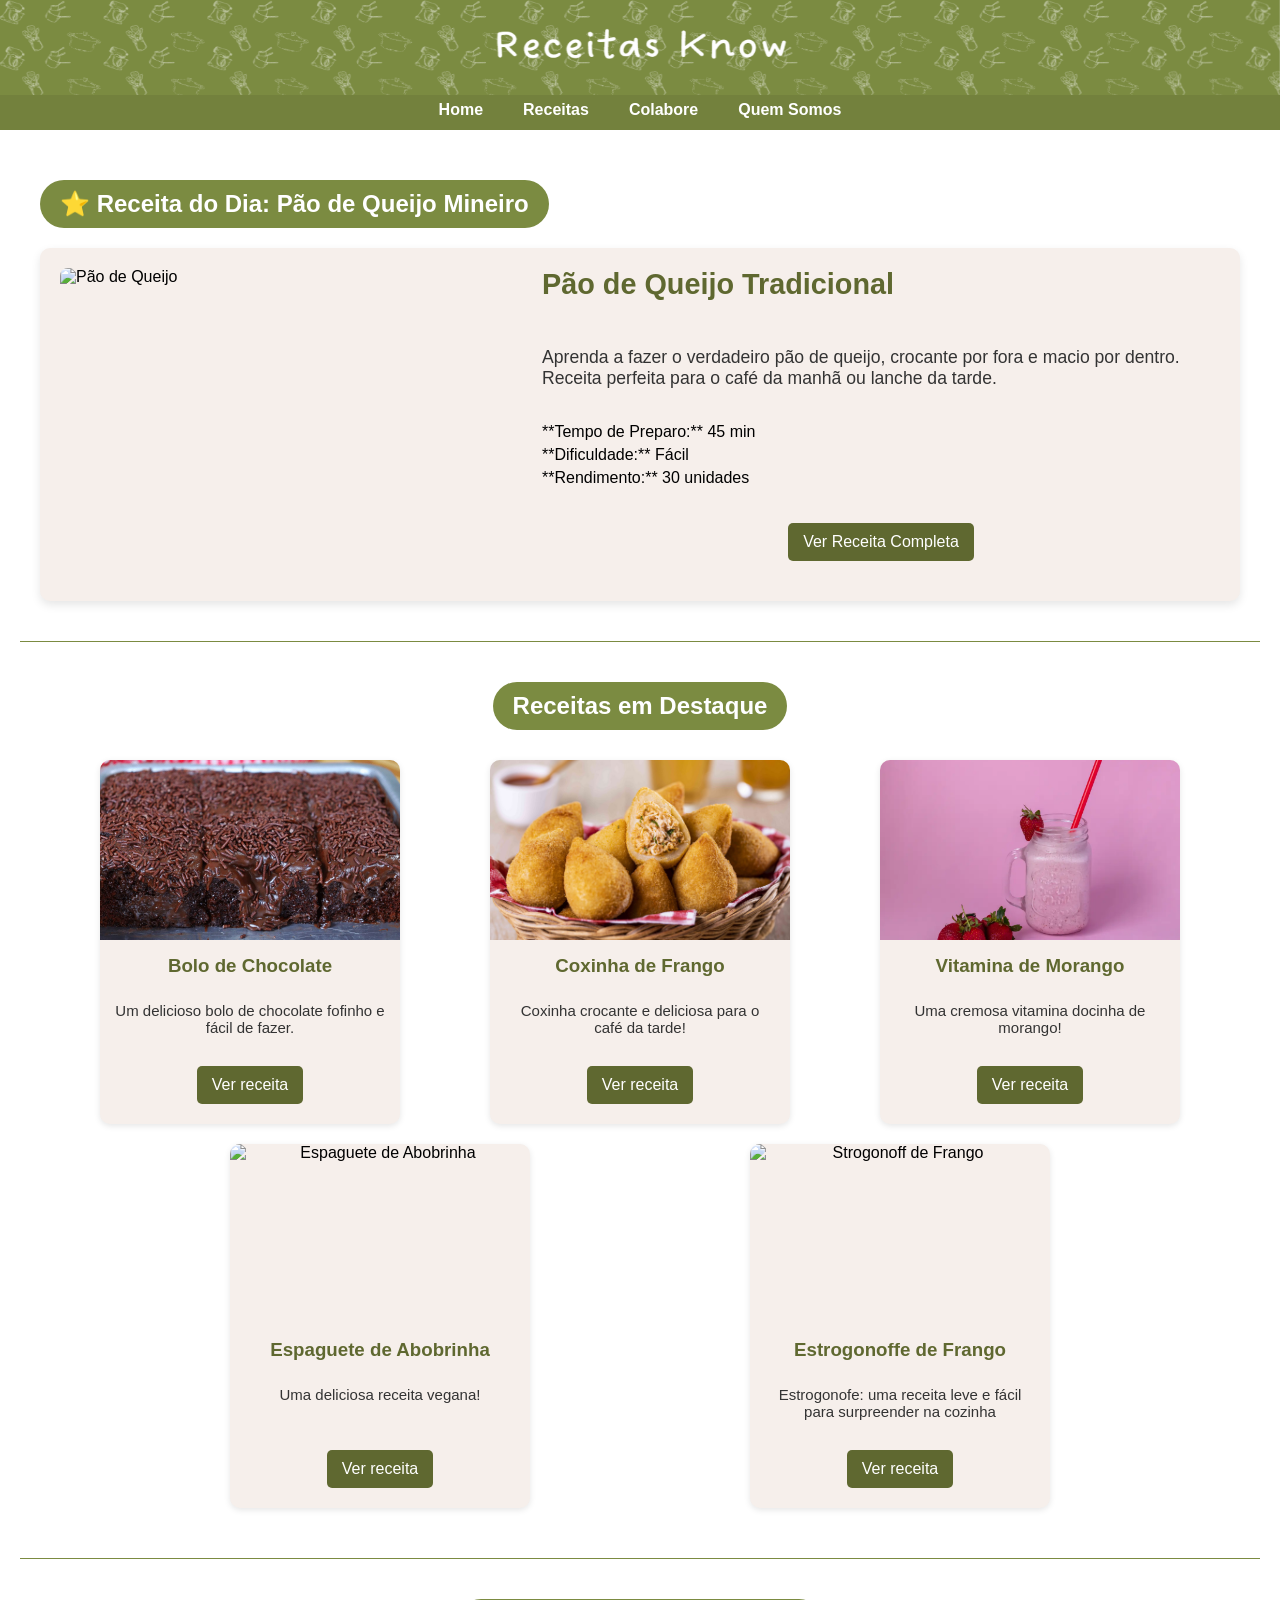
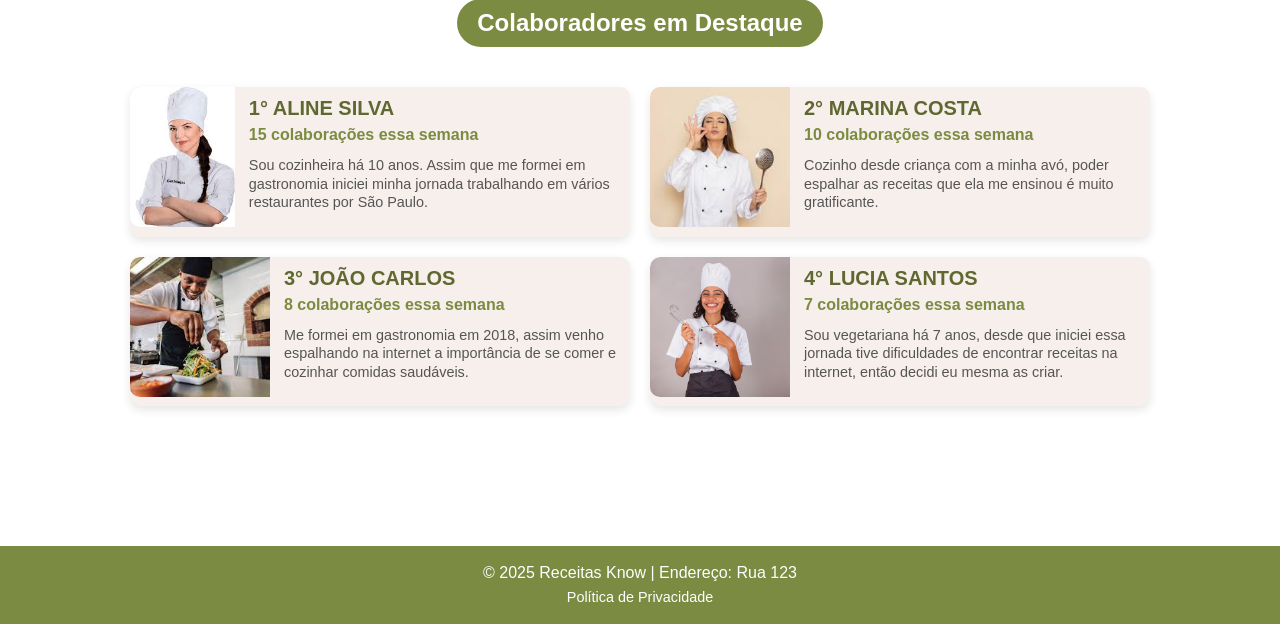
==== commit ab7bfbbf: "Add files via upload" ====
--- a/index.html
+++ b/index.html
@@ -5,105 +5,135 @@
     <meta charset="UTF-8">
     <meta name="viewport" content="width=device-width, initial-scale=1.0">
     <link rel="stylesheet" href="styles/globals.css">
-    <title>Receitas Know</title>
+    <title>Receitas Know | Sua fonte de sabores</title>
     <link rel="icon" type="image/x-icon" href="imagens/favicon.ico">
 </head>
 
 <body>
-    <header class="header"">
-        <img src=" imagens/logo2.png" alt="Logo receitas know" width="2000" height="130px">
-
-        <nav>
-            <ul class="menu">
-                <li><a href="#">Home</a></li>
-                <li class="dropdown">
-                    <a href="#">Receitas</a>
-                    <ul class="submenu">
-                        <li><a href="#">Sobremesas</a></li>
-                        <li><a href="#">Pratos Principais</a></li>
-                        <li><a href="#">Bebidas</a></li>
-                    </ul>
-                </li>
-                <li><a href="#">Colabore</a></li>
-                <li><a href="#">Quem Somos</a></li>
-            </ul>
-        </nav>
+    <header class="header">
+        <img src="imagens/logo2.png" alt="Logo Receitas Know" class="logo">
     </header>
 
-    <!--FAZER TODO O SITE DENTRO DESSA DIV, PROIBIDO EXCLUIR ELA-->
+    <nav>
+        <ul class="menu">
+            <li><a href="index.html">Home</a></li>
+            <li class="dropdown">
+                <a href="#">Receitas</a>
+                <ul class="submenu">
+                    <li><a href="recipes.php?category=sobremesas">Sobremesas</a></li> 
+                    <li><a href="recipes.php?category=pratosprincipais">Pratos Principais</a></li>
+                    <li><a href="recipes.php?category=bebidas">Bebidas</a></li>
+                </ul>
+            </li>
+            <li><a href="collaborate.php">Colabore</a></li>
+            <li><a href="about.html">Quem Somos</a></li>
+        </ul>
+    </nav>
+    
     <div id="sitetodo">
-        <h2>Receitas em destaque</h2>
+        
+        <section class="recipe-of-the-day">
+            <h2>⭐ Receita do Dia: Pão de Queijo Mineiro</h2>
+            <div class="day-recipe-content">
+                <img src="imagens/paodequeijo.jpg" alt="Pão de Queijo">
+                <div class="day-recipe-info">
+                    <h3>Pão de Queijo Tradicional</h3>
+                    <p>Aprenda a fazer o verdadeiro pão de queijo, crocante por fora e macio por dentro. Receita perfeita para o café da manhã ou lanche da tarde.</p>
+                    <ul>
+                        <li>**Tempo de Preparo:** 45 min</li>
+                        <li>**Dificuldade:** Fácil</li>
+                        <li>**Rendimento:** 30 unidades</li>
+                    </ul>
+                    <a href="recipe-detail.php?id=123" class="btn">Ver Receita Completa</a>
+                </div>
+            </div>
+        </section>
+
+        <hr>
+
+        <h2>Receitas em Destaque</h2>
         <div class="tabelareceitas">
             <div class="card">
                 <img src="imagens/bolochocolate.jpg" alt="Bolo de Chocolate">
                 <h3>Bolo de Chocolate</h3>
                 <p>Um delicioso bolo de chocolate fofinho e fácil de fazer.</p>
-                <a href="#" class="btn">Ver receita</a>
+                <a href="recipe-detail.php?id=456" class="btn">Ver receita</a>
             </div>
 
             <div class="card">
-                <img src="imagens/coxinha.jpg" alt="Bolo de Chocolate">
-                <h3>Coxinha</h3>
+                <img src="imagens/coxinha.jpg" alt="Coxinha">
+                <h3>Coxinha de Frango</h3>
                 <p>Coxinha crocante e deliciosa para o café da tarde!</p>
-                <a href="#" class="btn">Ver receita</a>
+                <a href="recipe-detail.php?id=789" class="btn">Ver receita</a>
             </div>
 
             <div class="card">
-                <img src="imagens/vitmorango.jpg" alt="Bolo de Chocolate">
+                <img src="imagens/vitmorango.jpg" alt="Vitamina de Morango">
                 <h3>Vitamina de Morango</h3>
                 <p>Uma cremosa vitamina docinha de morango!</p>
-                <a href="#" class="btn">Ver receita</a>
+                <a href="recipe-detail.php?id=150" class="btn">Ver receita</a>
             </div>
+
+            <div class="card">
+                <img src="imagens/macarraoabobrinha.jpg" alt="Espaguete de Abobrinha">
+                <h3>Espaguete de Abobrinha</h3>
+                <p>Uma deliciosa receita vegana!</p>
+                <a href="recipe-detail.php?id=140" class="btn">Ver receita</a>
+            </div>
+            
+            <div class="card">
+                <img src="imagens/strogonoff.jpg" alt="Strogonoff de Frango">
+                <h3>Estrogonoffe de Frango</h3>
+                <p>Estrogonofe: uma receita leve e fácil para surpreender na cozinha</p>
+                <a href="recipe-detail.php?id=130" class="btn">Ver receita</a>
+            </div>            
         </div>
 
         <hr>
 
-        <h2>Colaboradores em destaque</h2>
+        <h2>Colaboradores em Destaque</h2>
         <div class="container">
             <div class="cardcolab">
-                <img src="imagens/cozinheira1.jpg" alt="Imagem 1">
+                <img src="imagens/cozinheira1.jpg" alt="Aline Silva">
                 <div class="info">
                     <span class="nomepessoa">1° ALINE SILVA</span>
-                    <h2 id="titulo">15 colaborações essa semana</h2>
+                    <h4 class="colab-ranking">15 colaborações essa semana</h4>
                     <p class="descricao">Sou cozinheira há 10 anos. Assim que me formei em gastronomia iniciei minha jornada trabalhando em vários restaurantes por São Paulo.</p>
                 </div>
             </div>
 
             <div class="cardcolab">
-                <img src="imagens/cozinheira2.jpg" alt="Imagem 2">
+                <img src="imagens/cozinheira2.jpg" alt="Marina Costa">
                 <div class="info">
                     <span class="nomepessoa">2° MARINA COSTA</span>
-                    <h2 id="titulo">10 colaborações essa semana</h2>
-                    <p class="descricao">Cozinho desde de criança com a minha avó, poder espalhar as receitas que ela me ensinou é muito gratificante.</p>
+                    <h4 class="colab-ranking">10 colaborações essa semana</h4>
+                    <p class="descricao">Cozinho desde criança com a minha avó, poder espalhar as receitas que ela me ensinou é muito gratificante.</p>
                 </div>
             </div>
 
             <div class="cardcolab">
-                <img src="imagens/cozinheiro3.jpg" alt="Imagem 3">
+                <img src="imagens/cozinheiro3.jpg" alt="João Carlos">
                 <div class="info">
                     <span class="nomepessoa">3° JOÃO CARLOS</span>
-                    <h2 id="titulo">8 colaborações essa semana</h2>
+                    <h4 class="colab-ranking">8 colaborações essa semana</h4>
                     <p class="descricao">Me formei em gastronomia em 2018, assim venho espalhando na internet a importância de se comer e cozinhar comidas saudáveis.</p>
                 </div>
             </div>
 
             <div class="cardcolab">
-                <img src="imagens/cozinheira4.jpg" alt="Imagem 3">
+                <img src="imagens/cozinheira4.jpg" alt="Lucia Santos">
                 <div class="info">
                     <span class="nomepessoa">4° LUCIA SANTOS</span>
-                    <h2 id="titulo">7 colaborações essa semana</h2>
+                    <h4 class="colab-ranking">7 colaborações essa semana</h4>
                     <p class="descricao">Sou vegetariana há 7 anos, desde que iniciei essa jornada tive dificuldades de encontrar receitas na internet, então decidi eu mesma as criar.</p>
-                    </div>
                 </div>
+            </div>
+        </div>
+    </div>
 
-        
-        </div>
-        <footer>
-            <p>Endereço: Rua 123</p>
-        </footer>
-        
-
-        
+    <footer>
+        <p>&copy; 2025 Receitas Know | Endereço: Rua 123</p>
+        <p class="footer-links"><a href="privacy.html">Política de Privacidade</a></p>
+    </footer>
 </body>
-
 </html>
--- a/styles/globals.css
+++ b/styles/globals.css
@@ -1,104 +1,121 @@
-
+:root {
+  --primary-color: #7b8b41; /* Verde Principal */
+  --secondary-color: #73813d; /* Verde Secundário */
+  --accent-color: #5f6830; /* Destaque */
+  --card-bg: #f6efeb;
+  --text-color: #333;
+  --light-text: #FFFFFF;
+}
+
+body {
+  background-color: var(--light-text);
+  margin: 0;
+  padding: 0;
+  font-family: 'Arial', sans-serif;
+  width: 100%;
+}
+
+/* RODAPÉ (Footer) - Mantido no final para melhor organização */
+footer {
+  background-color: var(--primary-color);
+  color: var(--light-text);
+  height: auto; 
+  width: 100%;
+  position: relative;
+  padding: 15px 0;
+  display: flex;
+  flex-direction: column;
+  align-items: center;
+  justify-content: center;
+  margin-top: 40px;
+}
+
+footer p {
+    margin: 3px 0;
+}
+
+.footer-links a {
+    color: var(--light-text);
+    text-decoration: none;
+    font-size: 0.9rem;
+    transition: color 0.2s;
+}
+
+.footer-links a:hover {
+    color: #cccccc;
+    text-decoration: underline;
+}
+
+
+/* HEADER - LIMPO: Apenas a logo centralizada */
 .header {
-  background-color: #7b8b41;
+  background-color: var(--primary-color);
   height: 90px;
   width: 100%;
   position: fixed;
   top: 0;
   right: 0;   
-  text-align: center;
-  padding: 5px;
-  display: flex;
-  justify-content: center;
-  align-items: center;
-}
-
-body {
-  background-color: #FFFFFF;
-  margin: 0;
-  padding: 0;
-  font-family: Arial, sans-serif;
-}
-
-/* rodapé */
-footer {
-  background-color: #7b8b41;
-  height: 60px;
-  max-width: 100%;
-  position: flex;
-  bottom: 0;
-  right: 0;   
-  display: flex;
-  align-items: center;
-  padding-left: 10px;
-  color: #fff;
-  font-size: 14px;
-}
-
-
-
-
-
-
-
-
-
-
-
-
-
-
-
-
-/* nav logo abaixo do header */
+  text-align: center; /* Centraliza o conteúdo (a logo) */
+  display: flex; /* Usado para alinhamento vertical */
+  justify-content: center; /* Centraliza horizontalmente */
+  align-items: center; /* Centraliza verticalmente */
+  z-index: 1000;
+}
+
+.header .logo {
+  /* Controla o tamanho da logo — ajustado para não quebrar layout */
+  width: 100%;
+  height: 100px;
+}
+
+
+/* NAV - Abaixo do header */
 nav {
-  background-color: #73813d;
-  height: 40px;            /* altura mais fina */
+  background-color: var(--secondary-color);
+  height: 40px;
   width: 100%;
   position: fixed;
-  top: 90px;               /* logo abaixo do header */
+  top: 90px; /* Ajustado para 90px, pois o header tem 90px */
   right: 0;   
   z-index: 999;
-  font-family: Arial, Helvetica, sans-serif;
-}
-
-/* menu principal */
+}
+
+/* Menu principal */
 .menu {
   list-style: none;
   display: flex;
   justify-content: center;
   margin: 0;
   padding: 0;
-  height: 40px;            /* mesma altura do nav */
+  height: 40px;
 }
 
 .menu li {
-  position: relative; /* para submenu */
+  position: relative;
   height: 40px;
 }
 
 .menu a {
   display: flex;
-  align-items: center;     /* centraliza verticalmente */
-  height: 40px;            /* mesma altura do nav */
-  padding: 0 20px;         /* horizontal somente */
-  color: white;
+  align-items: center;
+  height: 40px;
+  padding: 0 20px;
+  color: var(--light-text);
   text-decoration: none;
   font-weight: bold;
 }
 
 .menu a:hover {
-  background-color: #7b8b41;
-  border-radius: 0;        /* sem borda arredondada para ficar rente */
-}
-
-/* submenu */
+  background-color: var(--primary-color);
+}
+
+/* Submenu */
 .submenu {
   display: none;
   position: absolute;
-  top: 40px; /* altura do nav */
-  left: -35px;
-  background-color: #7b8b41;
+  top: 40px; 
+  left: -10px;
+  background-color: var(--primary-color);
   list-style: none;
   min-width: 180px;
   z-index: 1000;
@@ -106,88 +123,146 @@
   padding: 0;
 }
 
-.submenu li {
-  width: 100%;
-}
-
-.submenu a {
-  padding: 10px 15px;
-  display: block;
-}
-
 .dropdown:hover .submenu {
   display: block;
 }
 
 .submenu a:hover {
-  background-color: #7b8b41;
-}
-
-#receita{
-    border: black;
-    width: 50px;
-    height: 50px;
-    background-color: black;
-}
-
-
-
-
-
-
-
-
-
-
-
-
-
-
-
-
-
-
-/*CSS DOS CARTOES DE RECEITA*/
+  background-color: var(--accent-color);
+}
+
+/* CONTEÚDO PRINCIPAL */
+#sitetodo {
+    /* Compensando o header (90px) + nav (40px) = 130px */
+    margin-top: 130px; 
+    padding: 20px;
+    /* Adicionando um padding-bottom para não ser coberto pelo rodapé */
+    padding-bottom: 80px; 
+}
+
+/* GLOBAL H2 - corrigido para centralizar sem quebrar layout */
+h2 {
+    margin: 30px auto 20px;
+    background-color: var(--primary-color);
+    color: var(--light-text);
+    border-radius: 40px;
+    padding: 10px 20px;
+    text-align: center;
+    width: fit-content;
+    font-size: 1.5rem;
+}
+
+hr {
+    border: 0;
+    height: 1px;
+    background-color: var(--primary-color);
+    margin: 40px 0;
+}
+
+/* Seção Receita do Dia */
+.recipe-of-the-day {
+    max-width: 1200px;
+    margin: 0 auto 40px;
+}
+
+.recipe-of-the-day h2 {
+    margin-left: 0;
+}
+
+.day-recipe-content {
+    display: flex;
+    gap: 30px;
+    padding: 20px;
+    background-color: var(--card-bg);
+    border-radius: 10px;
+    box-shadow: 0 4px 10px rgba(0, 0, 0, 0.1);
+}
+
+.day-recipe-content img {
+    width: 40%;
+    max-height: 300px;
+    object-fit: cover;
+    border-radius: 8px;
+}
+
+.day-recipe-info {
+    width: 60%;
+    display: flex;
+    flex-direction: column;
+    justify-content: space-around;
+}
+
+.day-recipe-info h3 {
+    color: var(--accent-color);
+    font-size: 1.8rem;
+    margin-top: 0;
+}
+
+.day-recipe-info p {
+    font-size: 1.1rem;
+    color: var(--text-color);
+}
+
+.day-recipe-info ul {
+    list-style: none;
+    padding: 0;
+}
+
+.day-recipe-info ul li {
+    margin-bottom: 5px;
+    font-weight: 500;
+}
+
+
+.tabelareceitas {
+    display: flex;
+    justify-content: space-evenly;
+    flex-wrap: wrap;
+    padding: 10px;
+    gap: 20px; 
+}
+
 .card {
-  background-color: #f6efeb;
+  background-color: var(--card-bg);
   border-radius: 10px;
   overflow: hidden;
   box-shadow: 0 2px 6px rgba(0, 0, 0, 0.1);
   text-align: center;
   display: flex;
   flex-direction: column;
-  margin: 10px;
-  width: 500px; /* largura fixa do card */
+  width: 300px;
   transition: transform 0.3s;
 }
 
 .card:hover {
-  transform: scale(1.02);
+  transform: scale(1.03);
+  box-shadow: 0 4px 12px rgba(0, 0, 0, 0.2);
 }
 
 .card img {
   width: 100%;
-  height: 150px;
+  height: 180px; 
   object-fit: cover;
 }
 
 .card h3 {
-  margin: 10px 0;
-  color: #5f6830;
+  margin: 15px 0 10px;
+  color: var(--accent-color);
 }
 
 .card p {
-  padding: 0 10px;
-  font-size: 14px;
-  color: #333;
+  padding: 0 15px;
+  font-size: 15px;
+  color: var(--text-color);
+  flex-grow: 1;
 }
 
 .btn {
   display: inline-block;
   margin: 15px auto 20px;
   padding: 10px 15px;
-  background-color: #5f6830;
-  color: white;
+  background-color: var(--accent-color);
+  color: var(--light-text);
   text-decoration: none;
   border-radius: 5px;
   transition: background-color 0.3s;
@@ -198,35 +273,536 @@
 }
 
 
-
-
-#sitetodo{
-    margin-top: 130px;
-    padding: 10px;
+.container {
+  display: flex;
+  flex-wrap: wrap;
+  gap: 20px; 
+  justify-content: center;
+  padding: 20px 0;
+}
+
+.cardcolab {
+  display: flex;
+  flex-direction: row;
+  background: var(--card-bg);
+  border-radius: 10px;
+  box-shadow: 0 4px 10px rgba(0,0,0,0.1);
+  width: 45%; 
+  max-width: 500px; 
+  overflow: hidden;
+  transition: transform 0.2s ease, box-shadow 0.2s ease;
+}
+
+.cardcolab:hover {
+  transform: translateY(-4px);
+  box-shadow: 0 6px 14px rgba(0,0,0,0.15);
+}
+
+.cardcolab img {
+  width: 140px; 
+  height: 140px;
+  object-fit: cover;
+  border-radius: 10px 0 0 10px; 
+}
+
+.info {
+  padding: 10px 14px;
+  display: flex;
+  flex-direction: column;
+  justify-content: center;
+}
+
+.nomepessoa {
+  font-size: 20px;
+  color: var(--accent-color);
+  margin-bottom: 6px;
+  font-weight: bold;
+}
+
+.colab-ranking {
+  font-size: 1rem;
+  margin: 0 0 8px 0;
+  font-weight: bolder;
+  color: var(--primary-color);
+}
+
+.descricao {
+  font-size: 0.9rem;
+  color: #555;
+  margin-top: 4px;
+  line-height: 1.3;
+}
+
+/* ESTILOS ESPECÍFICOS PARA A PÁGINA 'COLLABORATE.PHP' */
+/* O seletor .conteudo-padrao é específico o suficiente para esta seção */
+.conteudo-padrao {
+    max-width: 900px; /* Limita a largura do conteúdo para melhor leitura */
+    margin: 20px auto; /* Centraliza na página */
+    padding: 40px;
+    background-color: #FFFFFF; /* Fundo branco para o card de conteúdo */
+    border-radius: 10px;
+    box-shadow: 0 4px 10px rgba(0, 0, 0, 0.1);
+}
+
+.conteudo-padrao h2 {
+    /* Sobrescreve o h2 global para centralizar e usar o card-bg */
+    margin: 0 0 15px 0;
+    text-align: center;
+    width: 100%;
+    background-color: var(--card-bg);
+    color: var(--accent-color);
+    padding: 15px 20px;
+    border-radius: 10px;
+    font-size: 1.8rem;
+}
+
+.conteudo-padrao p {
+    margin-bottom: 25px;
+    font-size: 1.1em;
+    text-align: center;
+}
+
+/* Formulário de Colaboração (FINAL) */
+/* ALTERAÇÃO: agora o formulário usa 2 colunas por padrão e está centralizado */
+.form-colab {
+    display: grid;
+    grid-template-columns: 1fr 1fr; /* duas colunas para organizar melhor */
+    gap: 25px;
+    width: 80%; /* Limita a largura do formulário */
+    margin: 0 auto; /* Centraliza o formulário dentro do .conteudo-padrao */
+    justify-items: center;
+}
+
+/* Agrupamento de campos lado a lado (Título e Categoria) */
+.form-group-inline {
+    display: grid;
+    grid-template-columns: 1fr 1fr;
+    gap: 25px;
+    width: 100%;
+}
+
+/* Estilo para cada campo (label + input/select/textarea) */
+.input-field {
+    display: flex;
+    flex-direction: column;
+    gap: 5px;
+    width: 100%;
+}
+
+/* Campos que ocupam a largura total (Ingredientes e Preparo) */
+.full-width {
+    grid-column: 1 / -1;
+}
+
+.form-colab label {
+    font-weight: bold;
+    color: var(--text-color);
+}
+
+.form-colab input[type="text"],
+.form-colab select,
+.form-colab textarea {
+    width: 100%;
+    padding: 12px;
+    border: 1px solid #CCCCCC;
+    border-radius: 5px;
+    font-size: 1em;
+    transition: border-color 0.3s, box-shadow 0.3s;
+}
+
+/* Formatação das Caixas */
+.form-colab input[type="text"],
+.form-colab select {
+    height: 45px; /* Altura fixa para inputs e selects */
+}
+
+.form-colab textarea {
+    resize: vertical; /* Permite redimensionar apenas verticalmente */
+    min-height: 150px; /* Altura mínima para os textareas */
+}
+
+.form-colab input[type="text"]:focus,
+.form-colab select:focus,
+.form-colab textarea:focus {
+    border-color: var(--accent-color);
+    box-shadow: 0 0 5px rgba(95, 104, 48, 0.5);
+    outline: none;
+}
+
+/* Botão de Envio */
+/* ALTERAÇÃO: usa grid-column: 1 / -1 para ocupar as duas colunas e ficar centralizado */
+.form-colab .btn {
+    grid-column: 1 / -1; /* Ocupa todas as colunas */
+    justify-self: center;
+    width: 60%; /* Largura reduzida para centralizar melhor */
+    padding: 15px 25px;
+    background-color: var(--accent-color);
+    color: var(--light-text);
+    border: none;
+    border-radius: 8px;
+    cursor: pointer;
+    font-size: 1.2em;
+    font-weight: bold;
+    transition: background-color 0.3s, transform 0.1s;
+    margin: 20px 0 0; /* Centraliza e adiciona margem superior */
+}
+
+.form-colab .btn:hover {
+    background-color: #4c5325;
+    transform: translateY(-2px);
+}
+
+.form-colab .btn:active {
+    transform: translateY(0);
+}
+/* FIM DOS ESTILOS ESPECÍFICOS PARA A PÁGINA 'COLLABORATE.PHP' */
+
+
+/* RESPONSIVIDADE */
+@media (max-width: 1200px) {
+    .cardcolab {
+        width: 80%; 
+        max-width: 600px;
+    }
+}
+
+@media (max-width: 900px) {
+    .tabelareceitas {
+        flex-direction: column;
+        align-items: center;
+    }
+
+    .card {
+        width: 80%;
+        max-width: 450px;
+    }
+    
+    /* Ajuste para o formulário em telas menores que 900px */
+    .conteudo-padrao {
+        padding: 20px;
+    }
+    
+    .form-colab {
+        grid-template-columns: 1fr; /* Uma coluna em telas menores */
+    }
+
+    .form-colab label,
+    .form-colab input[type="text"],
+    .form-colab select,
+    .form-colab textarea,
+    .form-colab .btn {
+        grid-column: 1 / 2;
+        width: 100%;
+    }
+    
+    .form-colab .btn {
+        width: 100%;
+    }
+}
+
+@media (max-width: 768px) {
+    /* Ajustes Gerais para mobile */
+    .header {
+        position: relative; /* Remove fixed position on small screens */
+    }
+    
+    .header .logo {
+        height: 60px;
+    }
+
+    nav {
+        position: relative; /* Remove fixed position */
+        top: 0;
+        height: auto;
+    }
+    
+    .menu {
+        flex-direction: column;
+        height: auto;
+        align-items: center;
+    }
+
+    .menu li {
+        width: 100%;
+        text-align: center;
+    }
+
+    .menu a {
+        height: 50px;
+        justify-content: center;
+    }
+
+    .submenu {
+        position: relative;
+        left: 0;
+        top: 0;
+        width: 100%;
+        min-width: unset;
+    }
+
+    #sitetodo {
+        margin-top: 20px; /* Ajusta o padding top */
+        padding-bottom: 60px;
+    }
+
+    /* Receita do Dia - Coluna em mobile */
+    .day-recipe-content {
+        flex-direction: column;
+    }
+
+    .day-recipe-content img,
+    .day-recipe-info {
+        width: 100%;
+        max-height: unset;
+    }
+
+    /* Colaboradores */
+    .cardcolab {
+        flex-direction: column;
+        width: 90%; 
+    }
+    
+    .cardcolab img {
+        width: 100%;
+        height: 200px;
+        border-radius: 10px 10px 0 0;
+    }
+  
+    .recipe-main-content h1 {
+    font-size: 2.5rem;
+    color: var(--accent-color);
+    text-align: center;
+    margin-bottom: 30px;
+    padding: 0 10px;
+}
+
+/* Intro e Meta Dados */
+.recipe-intro {
+    display: flex;
+    gap: 30px;
+    margin-bottom: 40px;
+    align-items: flex-start;
+}
+
+.recipe-intro img {
+    width: 45%;
+    max-height: 400px;
+    object-fit: cover;
+    border-radius: 10px;
+    box-shadow: 0 4px 10px rgba(0,0,0,0.1);
+}
+
+.recipe-meta {
+    width: 55%;
+}
+
+.recipe-meta .summary {
+    font-size: 1.2rem;
+    line-height: 1.6;
+    margin-bottom: 25px;
+    padding: 15px;
+    background-color: var(--card-bg);
+    border-radius: 8px;
+    border-left: 5px solid var(--primary-color);
+}
+
+.recipe-details div {
+    padding: 8px 0;
+    border-bottom: 1px dashed #ddd;
+    font-size: 1rem;
+}
+
+/* Ingredientes e Modo de Preparo */
+.ingredients, .instructions {
+    padding: 20px 0;
+}
+
+.ingredients h2, .instructions h2 {
+    /* Remove a margem extra do h2 da página principal */
+    margin-left: 0; 
+    width: 100%;
+    text-align: left;
+    background: none;
+    color: var(--accent-color);
+    border-bottom: 2px solid var(--accent-color);
+    border-radius: 0;
+    padding: 5px 0 10px;
+    margin-bottom: 20px;
+}
+
+.ingredient-columns {
+    display: flex;
+    gap: 50px;
+}
+
+.ingredient-columns h3 {
+    color: var(--primary-color);
+    margin-top: 0;
+    border-bottom: 1px solid #ccc;
+    padding-bottom: 5px;
+}
+
+.ingredients ul {
+    list-style-type: none;
+    padding-left: 0;
+}
+
+.ingredients ul li {
+    background: url('data:image/svg+xml;utf8,<svg xmlns="http://www.w3.org/2000/svg" width="16" height="16" viewBox="0 0 24 24"><path fill="%237b8b41" d="M12 2C6.48 2 2 6.48 2 12s4.48 10 10 10 10-4.48 10-10S17.52 2 12 2zm-2 15l-5-5 1.41-1.41L10 14.17l7.59-7.59L19 8l-9 9z"/></svg>') no-repeat left center;
+    background-size: 18px;
+    padding-left: 25px;
+    margin-bottom: 10px;
+    line-height: 1.4;
+}
+
+.instructions ol {
+    list-style: none;
+    padding-left: 0;
+    counter-reset: step-counter;
+}
+
+.instructions ol li {
+    counter-increment: step-counter;
+    margin-bottom: 20px;
+    padding: 15px 15px 15px 60px;
+    border-left: 3px solid var(--accent-color);
+    background-color: var(--card-bg);
+    border-radius: 5px;
+    position: relative;
+    font-size: 1.1rem;
+    line-height: 1.5;
+}
+
+.instructions ol li::before {
+    content: counter(step-counter);
+    position: absolute;
+    left: 15px;
+    top: 50%;
+    transform: translateY(-50%);
+    width: 30px;
+    height: 30px;
+    background-color: var(--primary-color);
+    color: white;
+    border-radius: 50%;
+    display: flex;
     justify-content: center;
-}
-
-h2{
-    margin-left: 70px;
-    background-color: #7b8b41;
-    color: #FFFFFF;
-    border-radius: 40px;
-    padding: 10px;
+    align-items: center;
+    font-weight: bold;
+    font-size: 1.2rem;
+}
+
+}
+
+/* =========================
+   CORREÇÕES DO FORM COLAB
+   ========================= */
+
+/* Centraliza o formulário dentro da seção */
+.form-colab {
+    max-width: 800px;
+    margin: 0 auto;
+}
+
+/* Campos lado a lado */
+.form-group-inline {
+    display: flex;
+    justify-content: space-between;
+    gap: 35px;
+    margin-bottom: 25px;
+}
+
+/* Garante larguras adequadas */
+.form-group-inline .input-field {
+    flex: 1;
+}
+
+/* Full width mantém 100% da largura */
+.full-width {
+    width: 100%;
+}
+
+/* Ajuste de espaçamento dos inputs */
+.input-field label {
+    font-weight: bold;
+    margin-bottom: 8px;
+    display: block;
+}
+
+.input-field input,
+.input-field select,
+.input-field textarea {
+    width: 100%;
+    padding: 12px;
+    border-radius: 6px;
+    border: 1px solid #ccc;
+    font-size: 1rem;
+}
+
+/* ================================
+   CENTRALIZAÇÃO DO DETALHE DA RECEITA
+   ================================ */
+
+.centralizar-receita {
+    display: flex;
+    justify-content: center;
+    padding: 40px 20px;
+}
+
+.recipe-detail {
+    width: 100%;
+    max-width: 900px;
+    background: #ffffff;
+    padding: 30px;
+    border-radius: 12px;
+    box-shadow: 0px 4px 14px rgba(0,0,0,0.10);
+}
+
+/* Centralizar textos principais */
+.recipe-detail h1,
+.recipe-detail h2,
+.recipe-detail h3,
+.recipe-summary {
     text-align: center;
-    width:fit-content;
-}
-
-hr{
-    color: #7b8b41;
-}
-
-/*tabela receitas*/
-.tabelareceitas{
+}
+
+/* Imagem centralizada */
+.recipe-image-detail {
+    display: block;
+    margin: 20px auto;
+    max-width: 100%;
+    border-radius: 12px;
+}
+
+/* Caixa de informações */
+.recipe-info-box {
+    text-align: center;
+    background: #f4f4f4;
+    padding: 15px;
+    border-radius: 10px;
     width: 100%;
-    column-count: 3;
-    column-gap: 50px;
-    display: flex;
-    justify-content: space-evenly;
-    align-items: center;
-    /*padding: 5px;*/
-}
+    max-width: 700px;
+    margin: 20px auto;
+}
+
+.recipe-info-box ul {
+    list-style: none;
+    padding: 0;
+    margin: 0;
+}
+
+.recipe-info-box li {
+    margin: 6px 0;
+}
+
+/* Ingredientes e passos mais centralizados */
+.ingredients-section,
+.instructions-section {
+    max-width: 700px;
+    margin: 0 auto;
+}
+
+/* Ajuste das listas */
+.ingredient-list,
+.preparation-steps {
+    margin-left: 0;
+}
